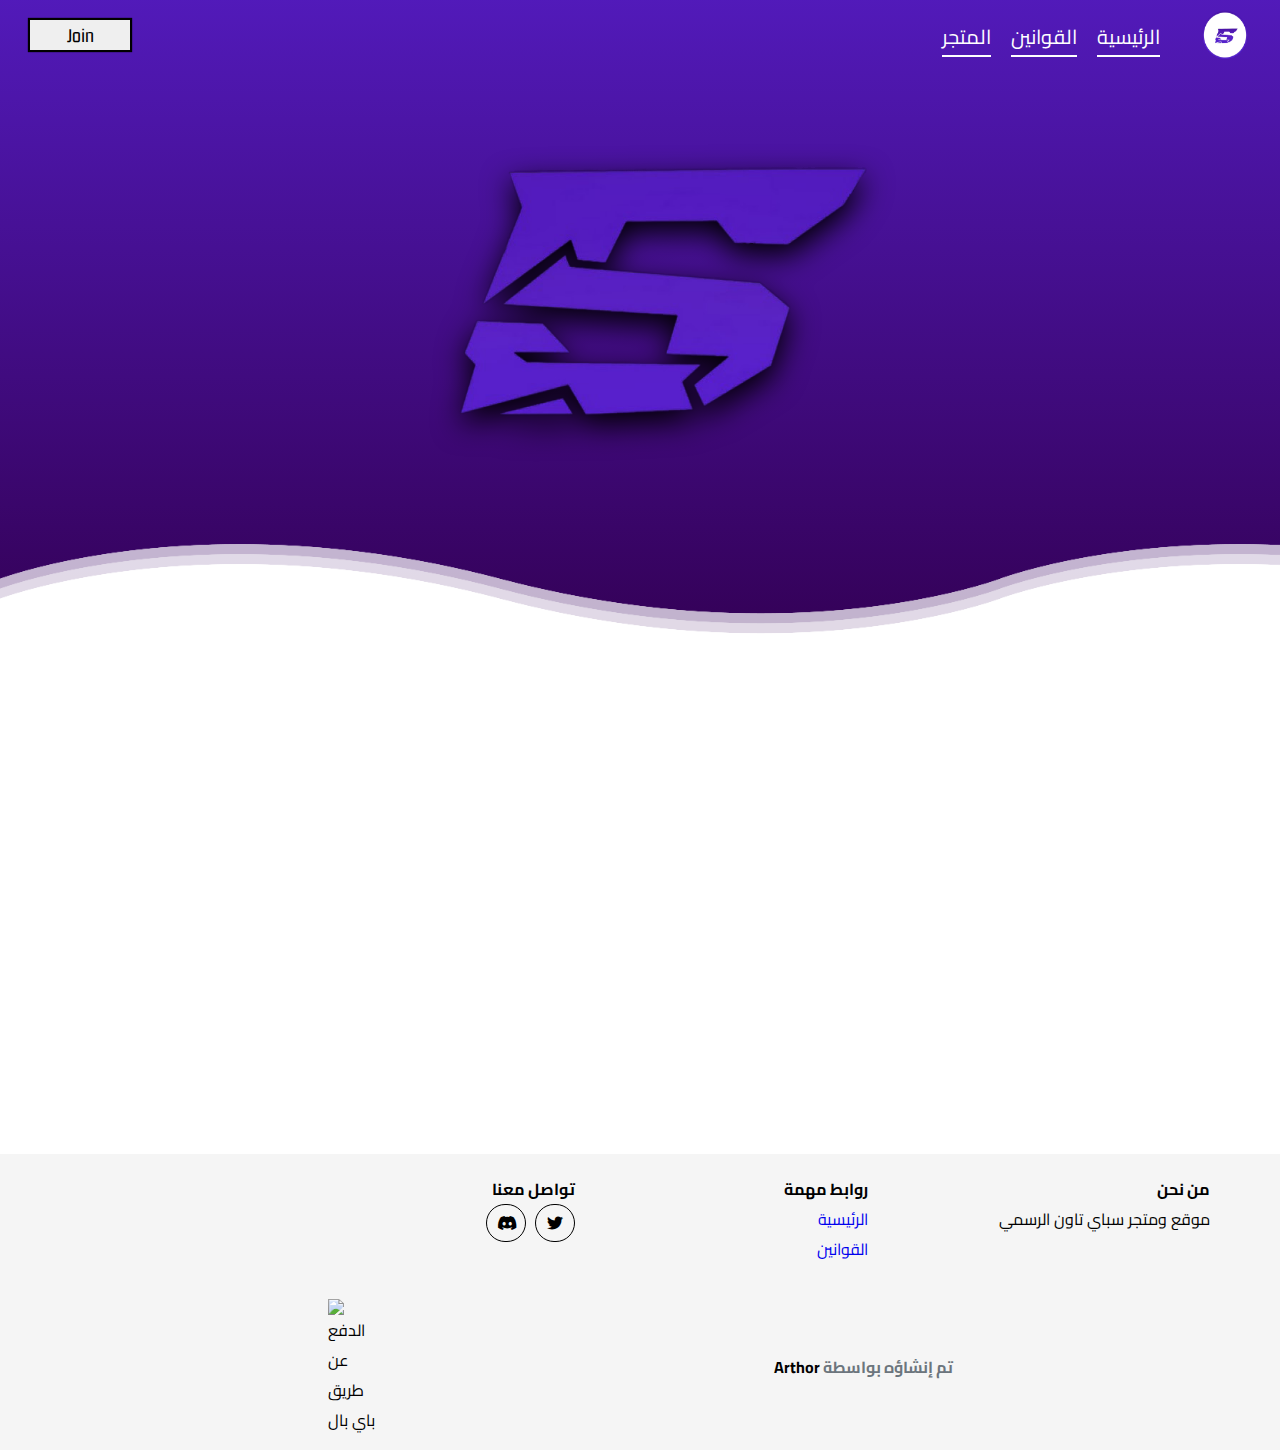
==== index.html @ 79474438 "." ====
<!DOCTYPE html>
<html lang="en">
<head>
    <script src="https://code.jquery.com/jquery-3.6.0.js">
    </script>
    <link rel="icon" href="baner.png">
    <title>SpyTown</title>
    <link rel="stylesheet" href="site.css">
    <link rel="preconnect" href="https://fonts.googleapis.com">
    <link rel="preconnect" href="https://fonts.gstatic.com" crossorigin>
    <link href="https://fonts.googleapis.com/css2?family=Gemunu+Libre:wght@700&display=swap" rel="stylesheet">
    <link rel="stylesheet" type="text/css" href="https://cdnjs.cloudflare.com/ajax/libs/font-awesome/6.0.0-beta2/css/all.min.css">
</head>
<body>
    <nav>
        <div class="btn">
            <button>Join</button>
            <div class="jo">
                <span>
                    <a href="fivem://connect/4r5vpv"><img src="csbcC3C.png" class="bg"></a>
                    <a href="ts3server://103.252.90.66:10050"><img src="Z.png"></a>
                    <a href="https://discord.gg/3Xc8AMKzqm" target="_blank"><img src="Icon-Discord.png"></a>
                </span>
            </div>
        </div>
        <header>
            <img src="Spy.png" class="logo">
            <ul>
                <a href="Store.html"><li>المتجر</li></a>
                <a href="Rules.html"><li>القوانين</li></a>
                <a href="index.html"><li>الرئيسية</li></a>
            </ul>
            
        </header>
    </nav>
    <div class="banner">
        <img  src="baner.png" class="spytown">
        <div class='wave wave1'></div>
        <div class='wave wave2'></div>
        <div class='wave wave3'></div>
        <div class='wave wave4'></div>
    </div>
    <div class="footer">
        <div class="container">
            <div class="row">
                <div class="footer-col">
                    <h4>تواصل معنا</h4>
                    <a href="https://discord.gg/3Xc8AMKzqm"><i class="fab fa-discord"></i></a>
                    <a href=""><i class="fab fa-twitter" id="tw"></i></a>
                </div>
                <div class="footer-col">
                    <h4>روابط مهمة</h4>
                    <p><a href="index.html">الرئيسية</a></p>
                    <p><a href="Rules.html">القوانين</a></p>
                </div>
                <div class="footer-col3">
                    <h4>من نحن</h4>
                    <p>موقع ومتجر سباي تاون الرسمي</p>
                </div>
            </div>
        </div>
    </div>
    <div class="footer-creater">
        <div class="row">
            <img class="bank" src="https://img.icons8.com/color/48/000000/paypal.png" title=" الدفع عن طريق باي بال"/>
            <h4>Arthor <code>تم إنشاؤه بواسطة</code></h4>
        </div>
    </div>
    <script src="SL.js"></script>
</body>
</html>
---- site.css ----
@import url('https://fonts.googleapis.com/css2?family=Cairo:wght@600&display=swap');
@import url('https://fonts.googleapis.com/css2?family=Cairo:wght@200;300;600;700&display=swap');

/* width */
::-webkit-scrollbar {
    width: 9px;
}
  
  /* Track */
::-webkit-scrollbar-track {
    background: none;
}
  
  /* Handle */
::-webkit-scrollbar-thumb {
    background: #3C0871;
}
  
  /* Handle on hover */
::-webkit-scrollbar-thumb:hover {
    background: #555;
}

*{
    margin: 0%;
    padding: 0%;
    list-style: none;
    transition: .2s;
    box-sizing: border-box;
    font-family: 'Cairo', sans-serif;
    text-decoration: none;
}
nav{
    display: flex;
    z-index: 999;
    position: relative;
    width: 100%;
    height: 70px;
    justify-content: space-between;
    align-items: center;
}
header{
    width: 300px;
    display: flex;
    justify-content: space-between;
    flex-direction: row-reverse;
    position: relative;
    left: -10px;
}
.btn{
    display: flex;
    flex-direction: column;
    position: relative;
    display: inline-block;
    margin-left: 30px;
}
button{
    border: 1px solid #000;
    width: 100px;
    position: relative;
    display: flex;
    justify-content: center;
    font-family: 'Gemunu Libre', sans-serif;
    font-size: 20px;
    height: 30px;
    border: none;
    align-items: center;
    cursor: pointer;
    box-shadow: 0px 0px 1px 2px;
    
}
ul{
    display: flex;
    justify-content: right;
    gap: 20px;
    align-items: center;
    position: relative;
    margin-bottom: -5px;
    width: 100%;
}
li{
    font-size: 20px;
    cursor: pointer;
    border-bottom: 2px solid #fff;
    color: #fff;
}
.logo{
    width: 90px;
    float: right;
    margin-left: 20px;
    height: 50px;
    position: relative;
}
.jo{
    display: none;
    position: absolute;
    background-color: #000;
    min-width: 90px;
    box-shadow: 0px 8px 16px 0px rgba(0,0,0,0.2);
    padding: 12px 16px;
    z-index: 1;
    border-radius: 5px;
    top: 31px;
    left: -15px;
}
.jo span{
    display: flex;
    flex-wrap: wrap;
    width: 100px;
    justify-content: center;
}
.jo .bg{
    width: 60px;
}
.jo img{
    width: 45px;
    margin: 1px;
    border: 1px solid #000;
    padding: 5px;
    border-radius: 5px;
}
.jo img:hover{
    background-color: #000;
    padding: 4px;
    border-radius: 5px;
}
.btn:hover .jo {
    display: block;
}
.banner{
    background: #25003d;  /* fallback for old browsers */
    background: -webkit-linear-gradient(to right, #531BBE, #330054);  /* Chrome 10-25, Safari 5.1-6 */
    background: linear-gradient(to bottom, #531BBE, #330054); /* W3C, IE 10+/ Edge, Firefox 16+, Chrome 26+, Opera 12+, Safari 7+ */
    display: flex;
    justify-content: center;
    overflow: hidden;
    top: -100px;
    position: relative;
    height: 76vh;
}
.spytown{
    height: 50vh;
    filter: drop-shadow( 0px 11px 15px  #000);
    position: relative;
    top: 70px;
}
.wave{
    position: absolute;
    bottom: 0px;
    left: 0;
    width: 100%;
    height: 90px;
    background: url(wave.png);
    background-size: 1000px 100px;
    z-index: 99;
}
.wave.wave1{
    animation: animation 30s linear infinite;
    z-index: 1000;
    opacity: 1;
    animation-delay: 0s;
    bottom: 0;
}
.wave.wave2{
    animation: animation2 15s linear infinite;
    z-index: 1000;
    opacity: 0.5;
    animation-delay: -5s;
    bottom: 10px;
}
.wave.wave3{
    animation: animation 30s linear infinite;
    z-index: 998;
    opacity: 0.2;
    animation-delay: -2s;
    bottom: 15;
}
.wave.wave4{
    animation: animation2 15s linear infinite;
    z-index: 999;
    opacity: 0.7;
    animation-delay: -5s;
    bottom: 20px;
}
@keyframes animation{
    0%{
        background-position-x: 0;
    }
    100%{
        background-position-x: 1000px;
    }
}
@keyframes animation2{
    0%{
        background-position-x: 0;
    }
    100%{
        background-position-x: -1000px;
    }
}

.container{
    max-width: 1170px;
    margin: auto;
    top: 10px;
}
.row{
    display: flex;
    flex-wrap: wrap;
    justify-content: right;
}
.footer{
    background: #F5F5F5;
    padding: 20px 0;
    text-align: right;
    margin-top: 400px;
}
.footer-col{
    width: 25%;
    padding: 0 15px;
}
.footer-col3{
    width: 25%;
    padding: 0 15px;
    margin-left: 50px;
}
.footer p{
    font-family: 'Cairo', sans-serif;
}
.footer i{
    color: #000;
    border: 1px solid #000;
    padding: 5px;
    width: 40px;
    border-radius: 50px;
    text-align: center;
    padding: 10px;
}
.footer i:hover{
    color: #fff;
    background-color: #000;
}
.footer i:nth-child(1){
    margin-left: 5px;
}
.footer-creater{
    background-color: #F5F5F5;
    padding: 15px;
}
.footer-creater .row{
    display: flex;
    justify-content: space-between;
    background-color: #F5F5F5;
    margin: auto;
    width: 50%;
    align-items: center;
}
.footer-creater .row code{
    color: #6c757d!important;
}
.bank{
    width: 50px;
}
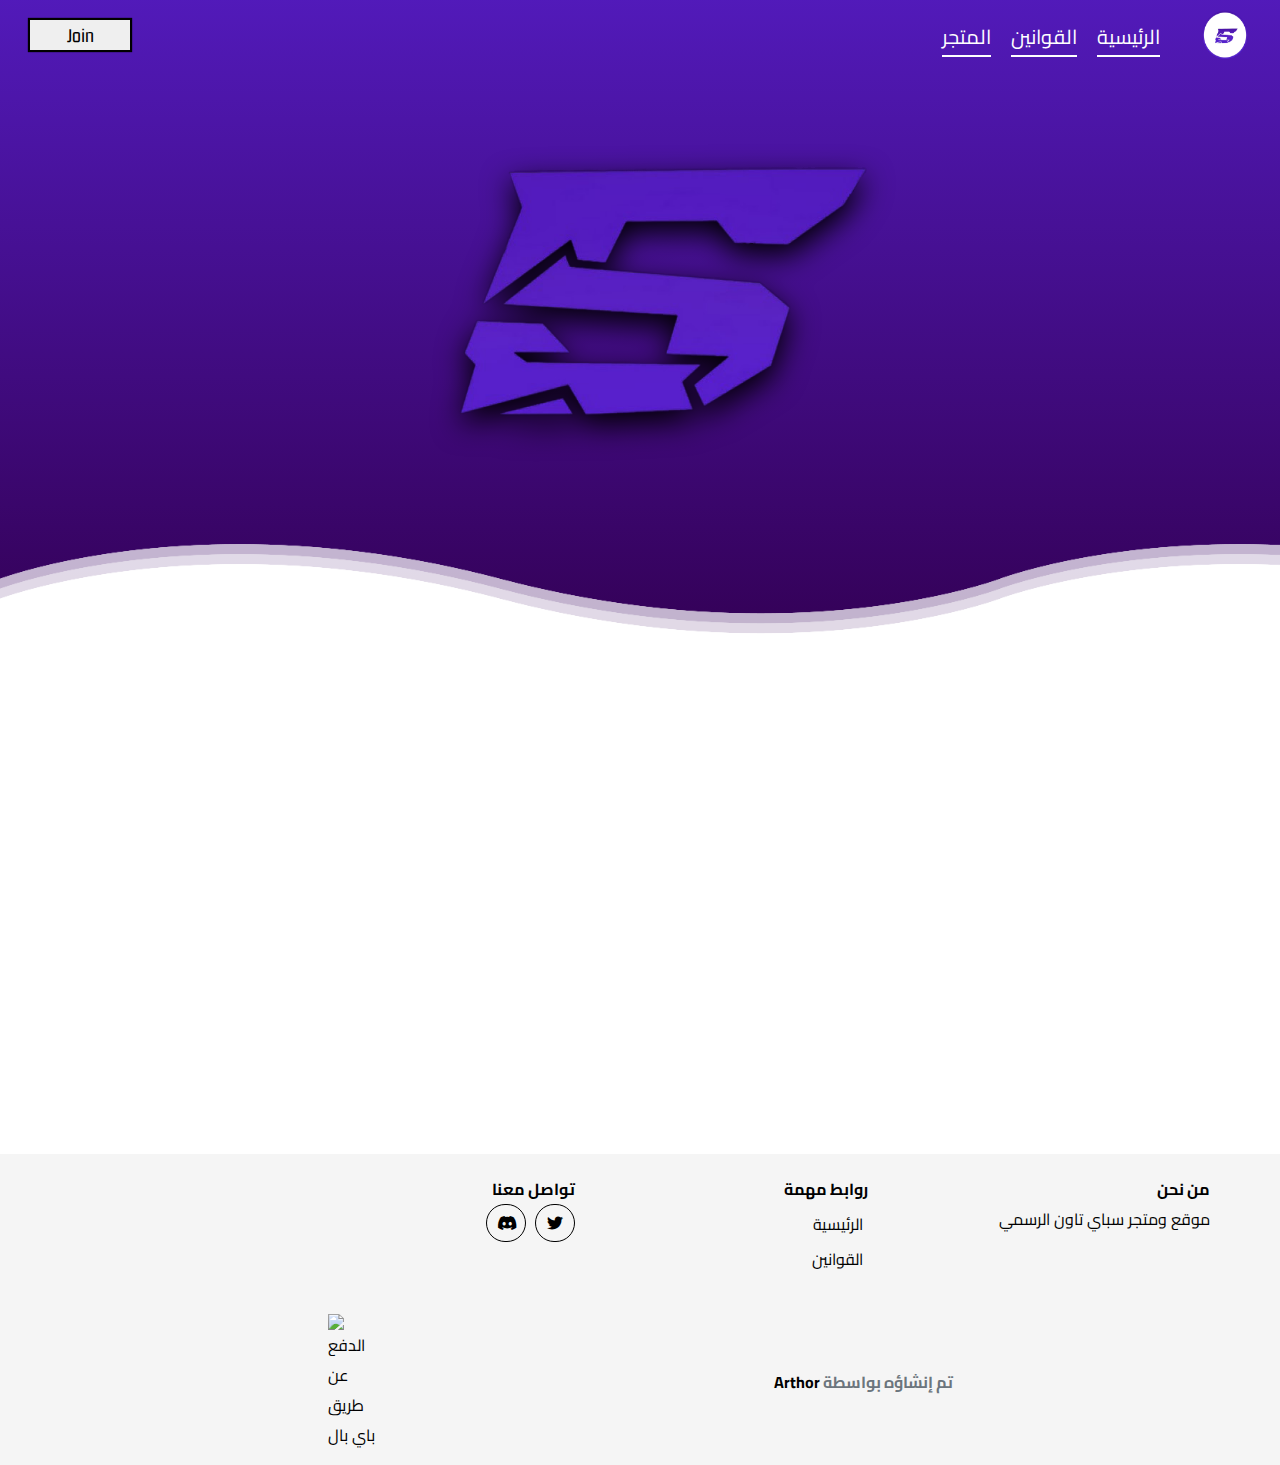
==== commit f4e58d66: "." ====
--- a/index.html
+++ b/index.html
@@ -50,8 +50,8 @@
                 </div>
                 <div class="footer-col">
                     <h4>روابط مهمة</h4>
-                    <p><a href="index.html">الرئيسية</a></p>
-                    <p><a href="Rules.html">القوانين</a></p>
+                    <p><a href="index.html" class="links">الرئيسية</a></p>
+                    <p><a href="Rules.html" class="links">القوانين</a></p>
                 </div>
                 <div class="footer-col3">
                     <h4>من نحن</h4>
--- a/site.css
+++ b/site.css
@@ -30,6 +30,9 @@
     box-sizing: border-box;
     font-family: 'Cairo', sans-serif;
     text-decoration: none;
+}
+body{
+    background: #fff;
 }
 nav{
     display: flex;
@@ -220,6 +223,12 @@
     width: 25%;
     padding: 0 15px;
 }
+.footer-col .links{
+    color: #000;
+}
+.footer-col p{
+    margin: 5px;
+}
 .footer-col3{
     width: 25%;
     padding: 0 15px;
@@ -261,4 +270,34 @@
 }
 .bank{
     width: 50px;
+}
+@media screen and (max-width: 600px) {
+    nav{
+        display: flex;
+        justify-content: right;
+    }
+    nav ul{
+        width: px;
+    }
+    nav ul li{
+        font-size: 15px;
+    }
+    .banner{
+        height: 60vh;
+    }
+    .banner .spytown{
+        width: 140%;
+        position: relative;
+        top: 5px;
+    }
+    .pa img{
+        width: 95%;
+    }
+    .btn{
+        display: none;
+    }
+    .Rul{
+        position: relative;
+        top: -90px;
+    }
 }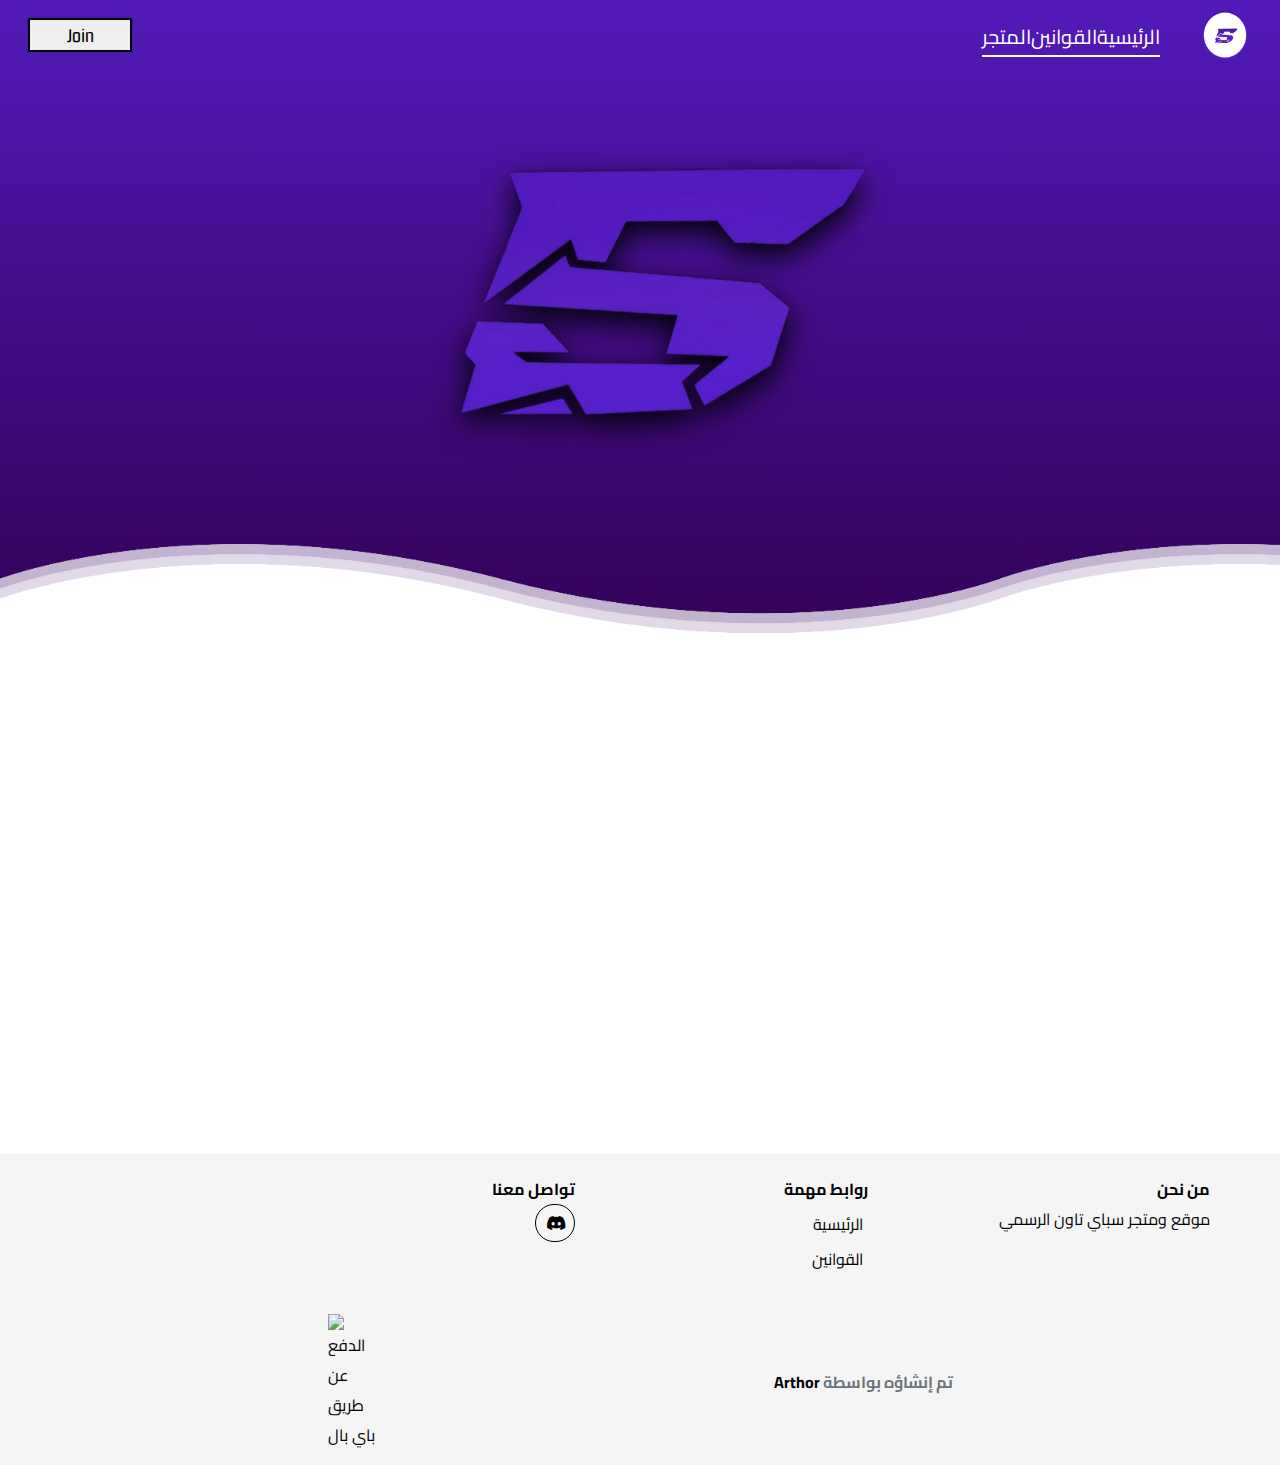
==== commit fdb55135: "." ====
--- a/index.html
+++ b/index.html
@@ -10,6 +10,7 @@
     <link rel="preconnect" href="https://fonts.gstatic.com" crossorigin>
     <link href="https://fonts.googleapis.com/css2?family=Gemunu+Libre:wght@700&display=swap" rel="stylesheet">
     <link rel="stylesheet" type="text/css" href="https://cdnjs.cloudflare.com/ajax/libs/font-awesome/6.0.0-beta2/css/all.min.css">
+    <meta name="viewport" content="width=device-width, initial-scale=1.0">
 </head>
 <body>
     <nav>
@@ -45,8 +46,7 @@
             <div class="row">
                 <div class="footer-col">
                     <h4>تواصل معنا</h4>
-                    <a href="https://discord.gg/3Xc8AMKzqm"><i class="fab fa-discord"></i></a>
-                    <a href=""><i class="fab fa-twitter" id="tw"></i></a>
+                    <a href="https://discord.gg/3Xc8AMKzqm" class="link"><i class="fab fa-discord"></i></a>
                 </div>
                 <div class="footer-col">
                     <h4>روابط مهمة</h4>
--- a/site.css
+++ b/site.css
@@ -76,7 +76,7 @@
 ul{
     display: flex;
     justify-content: right;
-    gap: 20px;
+    gap: 0px;
     align-items: center;
     position: relative;
     margin-bottom: -5px;
@@ -157,6 +157,7 @@
     background: url(wave.png);
     background-size: 1000px 100px;
     z-index: 99;
+    border: none;
 }
 .wave.wave1{
     animation: animation 30s linear infinite;
@@ -271,30 +272,40 @@
 .bank{
     width: 50px;
 }
-@media screen and (max-width: 600px) {
+@media screen and (max-width: 900px) {
     nav{
         display: flex;
-        justify-content: right;
+        justify-content: space-around;
+        flex-direction: column;
+        align-items: flex-end;
     }
     nav ul{
         width: px;
     }
     nav ul li{
         font-size: 15px;
+        margin-left: 30px;
     }
     .banner{
-        height: 60vh;
+        height: 50vh;
     }
     .banner .spytown{
-        width: 140%;
+        width: 350px;
         position: relative;
-        top: 5px;
+        top: 100px;
+        height: 190px;
     }
     .pa img{
         width: 95%;
     }
     .btn{
         display: none;
+    }
+    .row{
+        font-size: 10px;
+    }
+    .bank{
+        width: 30px;
     }
     .Rul{
         position: relative;
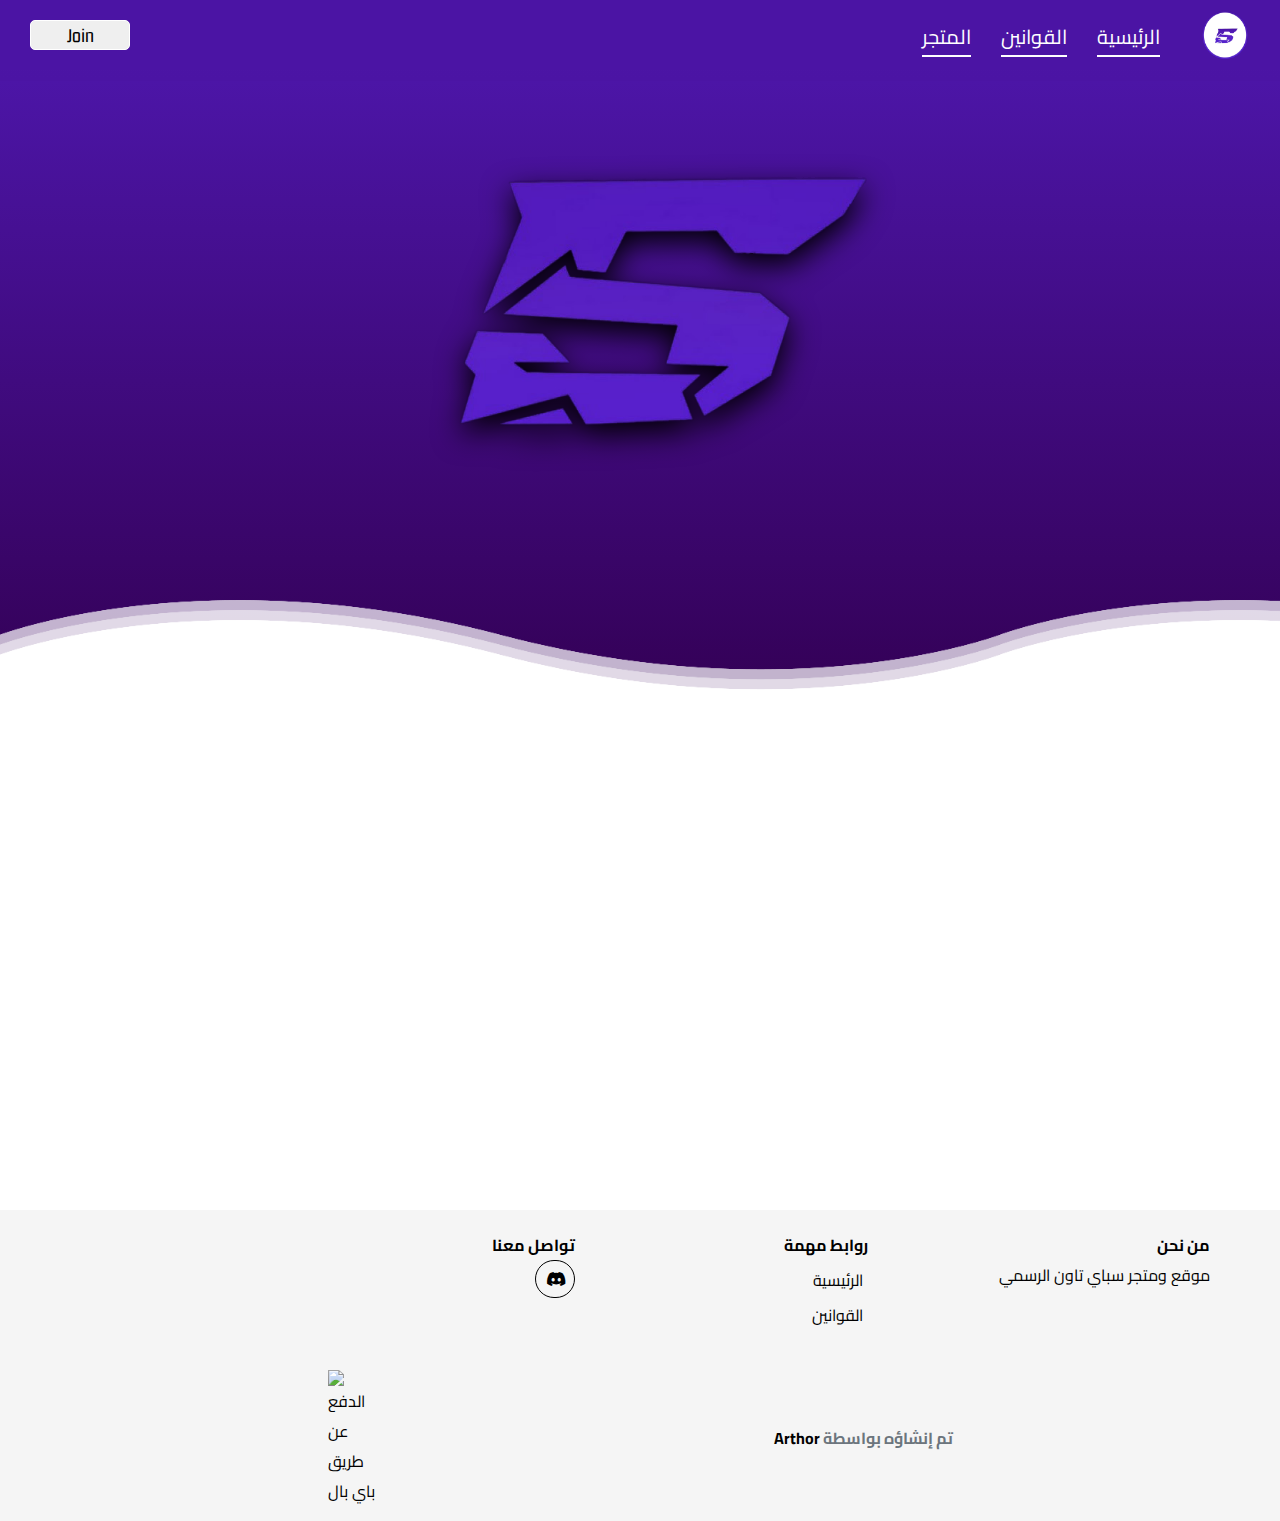
==== commit e9aa24db: "." ====
--- a/index.html
+++ b/index.html
@@ -31,8 +31,17 @@
                 <a href="Rules.html"><li>القوانين</li></a>
                 <a href="index.html"><li>الرئيسية</li></a>
             </ul>
-            
         </header>
+        <div class="ham" id="ham">
+            <span></span>
+            <div class="linkm" id="linkm">
+                <ul>
+                    <a href="index.html"><li>الرئيسية</li></a>
+                    <a href="Rules.html"><li>القوانين</li></a>                    
+                    <a href="Store.html"><li>المتجر</li></a>
+                </ul>
+            </div>
+        </div>
     </nav>
     <div class="banner">
         <img  src="baner.png" class="spytown">
--- a/site.css
+++ b/site.css
@@ -33,6 +33,10 @@
 }
 body{
     background: #fff;
+    overflow-x: hidden;
+}
+.ham{
+    display: none;
 }
 nav{
     display: flex;
@@ -42,6 +46,9 @@
     height: 70px;
     justify-content: space-between;
     align-items: center;
+    position: fixed;
+    z-index: 9999;
+    background-color: #4B14A4;
 }
 header{
     width: 300px;
@@ -59,7 +66,6 @@
     margin-left: 30px;
 }
 button{
-    border: 1px solid #000;
     width: 100px;
     position: relative;
     display: flex;
@@ -67,11 +73,10 @@
     font-family: 'Gemunu Libre', sans-serif;
     font-size: 20px;
     height: 30px;
-    border: none;
+    border: 1px solid #fff;
     align-items: center;
     cursor: pointer;
-    box-shadow: 0px 0px 1px 2px;
-    
+    border-radius: 5px;
 }
 ul{
     display: flex;
@@ -81,12 +86,14 @@
     position: relative;
     margin-bottom: -5px;
     width: 100%;
+    
 }
 li{
     font-size: 20px;
     cursor: pointer;
     border-bottom: 2px solid #fff;
     color: #fff;
+    margin-left: 30px;
 }
 .logo{
     width: 90px;
@@ -140,13 +147,21 @@
     overflow: hidden;
     top: -100px;
     position: relative;
-    height: 76vh;
+    height: 90vh;
+}
+.banner::before{
+    content: '';
+    position: absolute;
+    top: 10%;
+    width: 100%;
+    height: 100px;
+    background: linear-gradient(to top,#4B14A4,transparent);
 }
 .spytown{
     height: 50vh;
     filter: drop-shadow( 0px 11px 15px  #000);
     position: relative;
-    top: 70px;
+    top: 150px;
 }
 .wave{
     position: absolute;
@@ -160,7 +175,7 @@
     border: none;
 }
 .wave.wave1{
-    animation: animation 30s linear infinite;
+    animation: animation 10s linear infinite;
     z-index: 1000;
     opacity: 1;
     animation-delay: 0s;
@@ -174,7 +189,7 @@
     bottom: 10px;
 }
 .wave.wave3{
-    animation: animation 30s linear infinite;
+    animation: animation 10s linear infinite;
     z-index: 998;
     opacity: 0.2;
     animation-delay: -2s;
@@ -278,37 +293,134 @@
         justify-content: space-around;
         flex-direction: column;
         align-items: flex-end;
+        background-color: transparent;
     }
     nav ul{
         width: px;
     }
     nav ul li{
         font-size: 15px;
-        margin-left: 30px;
+        margin-left: 20px;
+    }
+    .ham{
+        background-color: #000;
+        height: 35px;
+        width: 45px;
+        position: absolute;
+        display: flex;
+        left: 30px;
+        justify-content: center;
+        border-radius: 5px;
+    }
+    .ham span{
+        width: 20px;
+        height: 3px;
+        background-color: #fff;
+        position:absolute;
+        top: 13px;
+        margin-top: 3px;
+        border-radius: 5px;
+        margin-right: 10px;
+    }
+    .ham span::before{
+        content: '';
+        position: absolute;
+        top: -9px;
+        width: 30px;
+        height: 3px;
+        background-color: #fff;
+        border-radius: 5px;
+    }
+    .ham span::after{
+        content: '';
+        position: absolute;
+        top: 9px;
+        width: 30px;
+        height: 3px;
+        background-color: #fff;
+        border-radius: 5px;
+    }
+    .linkm{
+        background-color: black;
+        width: 600%;
+        height: 0vh;
+        position: absolute;
+        left: 0px;
+        display: flex;
+        flex-direction: column;
+        top: 40px;
+        border-radius: 5px;
+        transition: .50s;
+    }
+    .linkm.active{
+        height: 20vh;
+    }
+    .linkm ul{
+        flex-wrap: wrap;
+        flex-direction: column-reverse;
+        width: 90%;
+        text-align: right;
+        display: block;
+        visibility: hidden;
+        transition: 0s;
+    }
+    .linkm ul.active{
+        visibility: visible;
+        transition: 0.1s;
+    }
+    .linkm ul li{
+        margin-top: 10px;
+        margin-bottom: 20px;
+        padding-right: 10px;
+    } 
+    .linkm ul li:hover{
+        background-color: #fff;
+        color: #000;
+        border-radius: 5px;
+    }
+    header ul{
+        display: none;
+    }
+    .logo{
+        width: 70px;
+        float: right;
+        height: 40px;
+        position: relative;
     }
     .banner{
-        height: 50vh;
+        height: 80vh;
+    }
+    .banner .spytown{
+        width: 600px;
+        position: relative;
+        top: 200px;
+        height: 400px;
+    }
+    .pa img{
+        width: 95%;
+    }
+    .btn{
+        display: none;
+    }
+    .row{
+        font-size: 10px;
+    }
+    .bank{
+        width: 30px;
+    }
+    .Rul{
+        position: relative;
+        top: -90px;
+    }
+}
+@media screen and (max-width: 376px){
+    .banner{
+        height: 55vh;
     }
     .banner .spytown{
         width: 350px;
         position: relative;
-        top: 100px;
+        top: 70px;
         height: 190px;
     }
-    .pa img{
-        width: 95%;
-    }
-    .btn{
-        display: none;
-    }
-    .row{
-        font-size: 10px;
-    }
-    .bank{
-        width: 30px;
-    }
-    .Rul{
-        position: relative;
-        top: -90px;
-    }
 }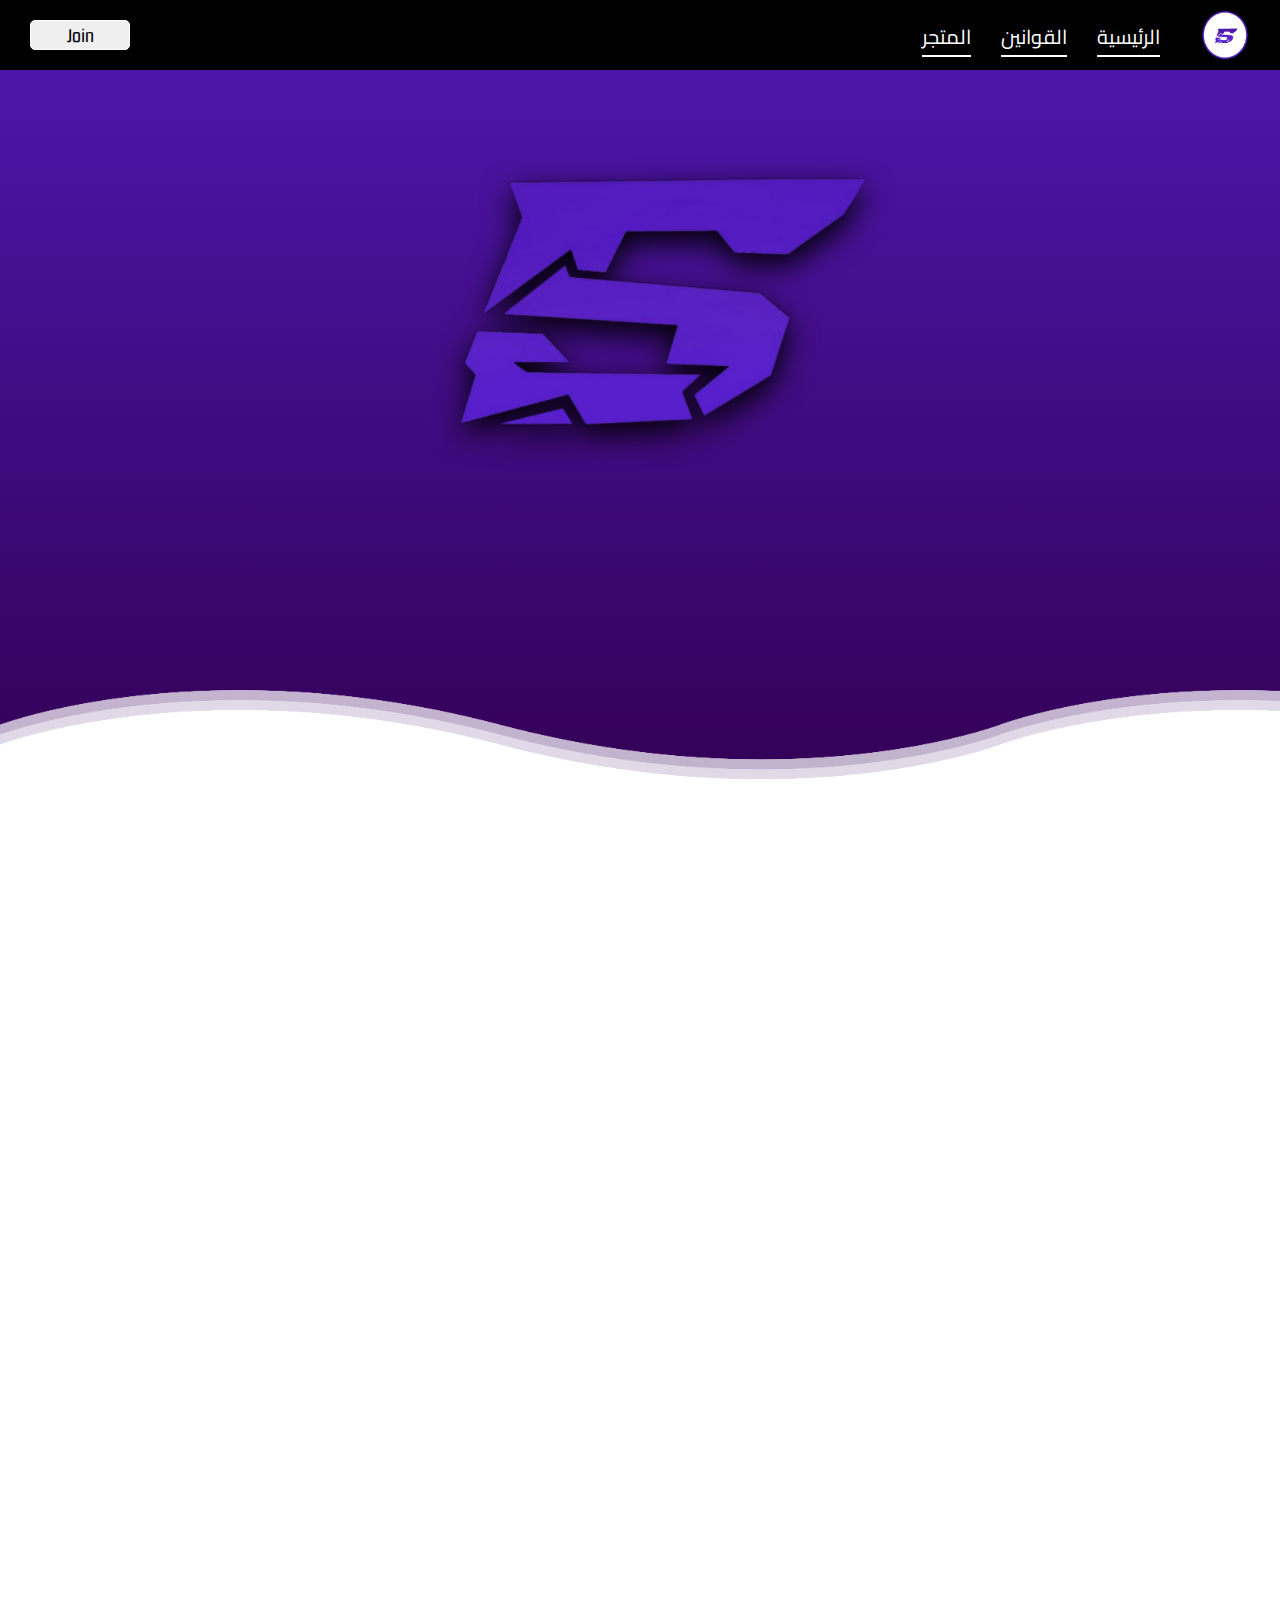
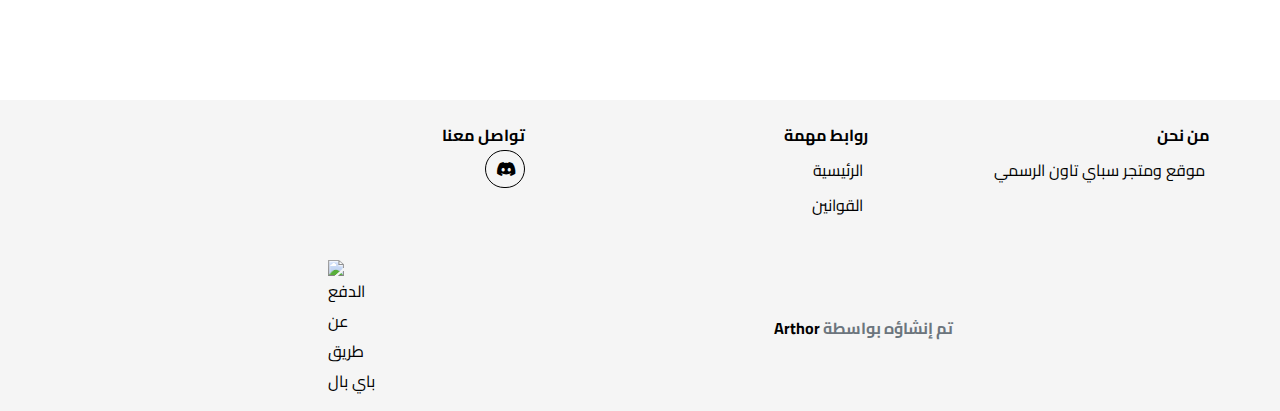
==== commit 781431e2: "mobile" ====
--- a/index.html
+++ b/index.html
@@ -34,6 +34,7 @@
         </header>
         <div class="ham" id="ham">
             <span></span>
+            <img src="Close.png" id="close">
             <div class="linkm" id="linkm">
                 <ul>
                     <a href="index.html"><li>الرئيسية</li></a>
@@ -50,6 +51,16 @@
         <div class='wave wave3'></div>
         <div class='wave wave4'></div>
     </div>
+    <div class="Main-contain">
+        <div class="main">
+            <!--<div class="contain">
+                h3 & code
+            </div>-->
+            <!--<div class="contain">
+                h3 & code
+            </div>-->
+        </div>
+    </div>
     <div class="footer">
         <div class="container">
             <div class="row">
@@ -62,7 +73,7 @@
                     <p><a href="index.html" class="links">الرئيسية</a></p>
                     <p><a href="Rules.html" class="links">القوانين</a></p>
                 </div>
-                <div class="footer-col3">
+                <div class="footer-col">
                     <h4>من نحن</h4>
                     <p>موقع ومتجر سباي تاون الرسمي</p>
                 </div>
--- a/site.css
+++ b/site.css
@@ -26,7 +26,7 @@
     margin: 0%;
     padding: 0%;
     list-style: none;
-    transition: .2s;
+    transition: .5s;
     box-sizing: border-box;
     font-family: 'Cairo', sans-serif;
     text-decoration: none;
@@ -48,8 +48,9 @@
     align-items: center;
     position: fixed;
     z-index: 9999;
-    background-color: #4B14A4;
-}
+    background-color: #000;
+}
+
 header{
     width: 300px;
     display: flex;
@@ -147,15 +148,7 @@
     overflow: hidden;
     top: -100px;
     position: relative;
-    height: 90vh;
-}
-.banner::before{
-    content: '';
-    position: absolute;
-    top: 10%;
-    width: 100%;
-    height: 100px;
-    background: linear-gradient(to top,#4B14A4,transparent);
+    height: 100vh;
 }
 .spytown{
     height: 50vh;
@@ -218,7 +211,38 @@
         background-position-x: -1000px;
     }
 }
-
+.Main-contain{
+    height: 300px;
+    position: relative;
+    top: -50px;
+    display: flex;
+    flex-wrap: wrap;
+    transition: .5s;
+}
+.main{
+    display: flex;
+    justify-content: flex-end;
+    width: 100%;
+    margin: auto;
+    flex-wrap: wrap;
+    position: relative;
+}
+.contain{
+    display: flex;
+    flex-direction: column;
+    align-items: flex-end;
+    flex-wrap: wrap;
+    background: #000;
+    margin: 15px;
+    height: 15%;
+    width: 360px;
+    margin-top: 5px;
+    transition: .5s;
+    padding: 20px;
+    padding-top: 5px;
+    color: #fff;
+    border-radius: 5px;
+}
 .container{
     max-width: 1170px;
     margin: auto;
@@ -233,7 +257,7 @@
     background: #F5F5F5;
     padding: 20px 0;
     text-align: right;
-    margin-top: 400px;
+    margin-top: 500px;
 }
 .footer-col{
     width: 25%;
@@ -245,7 +269,7 @@
 .footer-col p{
     margin: 5px;
 }
-.footer-col3{
+.footer-col{
     width: 25%;
     padding: 0 15px;
     margin-left: 50px;
@@ -322,6 +346,19 @@
         border-radius: 5px;
         margin-right: 10px;
     }
+    .ham span.active{
+        display: none;
+    }
+    #close{
+        visibility: hidden;
+        transition: .0s;
+        height: 25px;
+        position: relative;
+        margin-top: 5px;
+    }
+    #close.active{
+        visibility: visible;
+    }
     .ham span::before{
         content: '';
         position: absolute;
@@ -343,9 +380,9 @@
     .linkm{
         background-color: black;
         width: 600%;
-        height: 0vh;
-        position: absolute;
-        left: 0px;
+        height: 160px;
+        position: absolute;
+        left: -500px;
         display: flex;
         flex-direction: column;
         top: 40px;
@@ -353,7 +390,7 @@
         transition: .50s;
     }
     .linkm.active{
-        height: 20vh;
+        left: 1px;
     }
     .linkm ul{
         flex-wrap: wrap;
@@ -363,6 +400,7 @@
         display: block;
         visibility: hidden;
         transition: 0s;
+        position: absolute;
     }
     .linkm ul.active{
         visibility: visible;
@@ -378,6 +416,9 @@
         color: #000;
         border-radius: 5px;
     }
+    nav{
+        position: relative;
+    }
     header ul{
         display: none;
     }
@@ -392,8 +433,8 @@
     }
     .banner .spytown{
         width: 600px;
-        position: relative;
-        top: 200px;
+        position: absolute;
+        top: 100px;
         height: 400px;
     }
     .pa img{
@@ -413,14 +454,94 @@
         top: -90px;
     }
 }
-@media screen and (max-width: 376px){
+@media screen and (max-width: 320px){
+    .wave{
+        border: none;
+    }
+    header{
+        left: 10px;
+    }
+    nav{
+        margin: 0;
+    }
+    .ham{
+        background-color: #000;
+        height: 35px;
+        width: 45px;
+        position: absolute;
+        display: flex;
+        left: 15px;
+        justify-content: center;
+        border-radius: 5px;
+    }
     .banner{
-        height: 55vh;
+        height: 65vh;
+        display: flex;
+        width: 100%;
+        align-items: center;
     }
     .banner .spytown{
         width: 350px;
         position: relative;
-        top: 70px;
         height: 190px;
+        top: -10px;
+    }
+    .contain{
+        display: flex;
+        flex-direction: column;
+        align-items: flex-end;
+        flex-wrap: wrap;
+        background: #000;
+        margin: 15px;
+        height: 15%;
+        width: 360px;
+        margin-top: 5px;
+        transition: .5s;
+        padding: 20px;
+        padding-top: 5px;
+        color: #fff;
+        border-radius: 5px;
+    }
+    .contain code{
+        text-align: right;
+    }
+    .footer{
+        background-color: #000;
+    }
+    .footer-col{
+        text-align: center;
+        width: 90px;
+        margin: auto;
+        height: 100px;
+        color: #fff;
+    }
+    .footer-col p{
+        margin: auto;
+        color: #fff;
+        font-weight: bold;
+    }
+    .footer-col .links{
+        color: rgb(97, 145, 233);
+        font-weight: bold;
+    }
+    .footer-col i{
+        color: #fff;
+        margin-top: 10px;
+        font-size: 15px;
+        width: 30px;
+        border: none;
+        margin-left: 50px;
+        position: relative;
+        left: -7px;
+    }
+    .footer-col .link{
+        color: #fff;
+        margin-top: 10px;
+        font-size: 15px;
+        border-radius: 50px;
+        width: 10px;
+    }
+    .footer-creater .row{
+        width: 90%;
     }
 }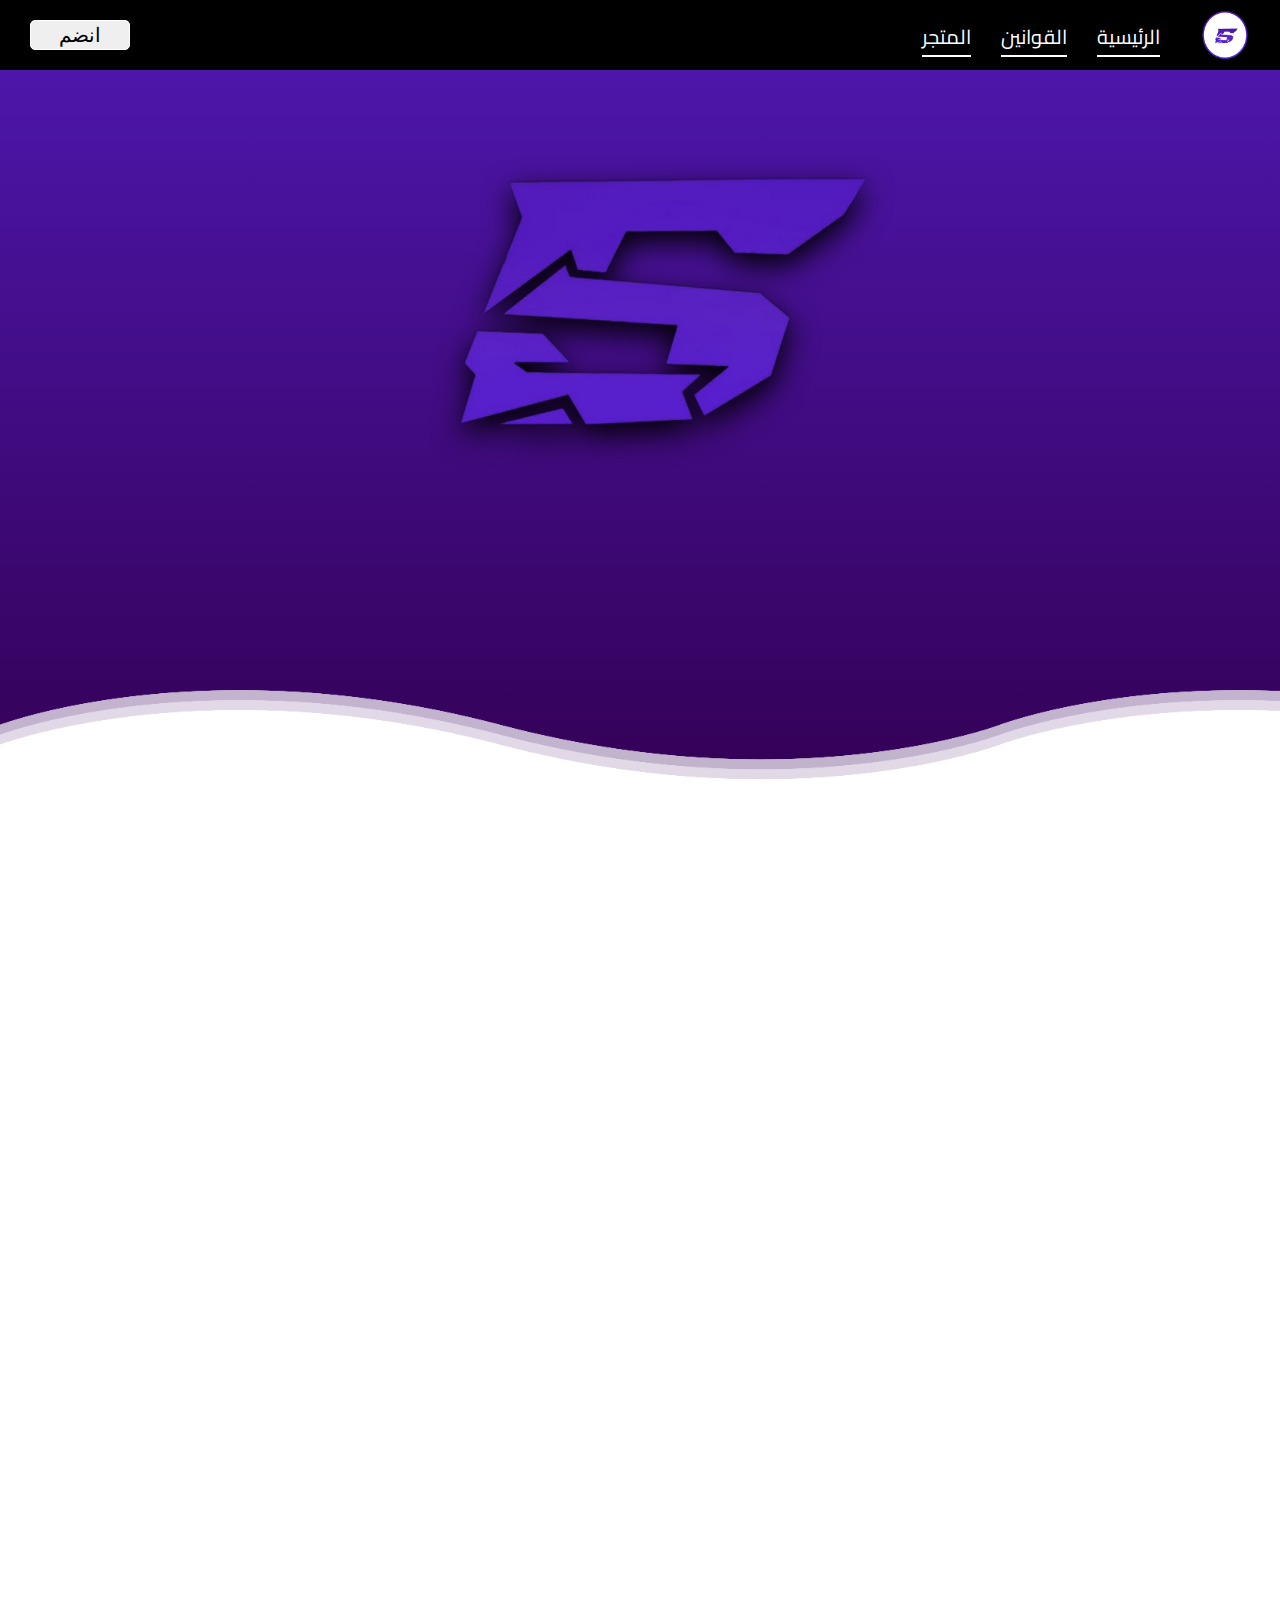
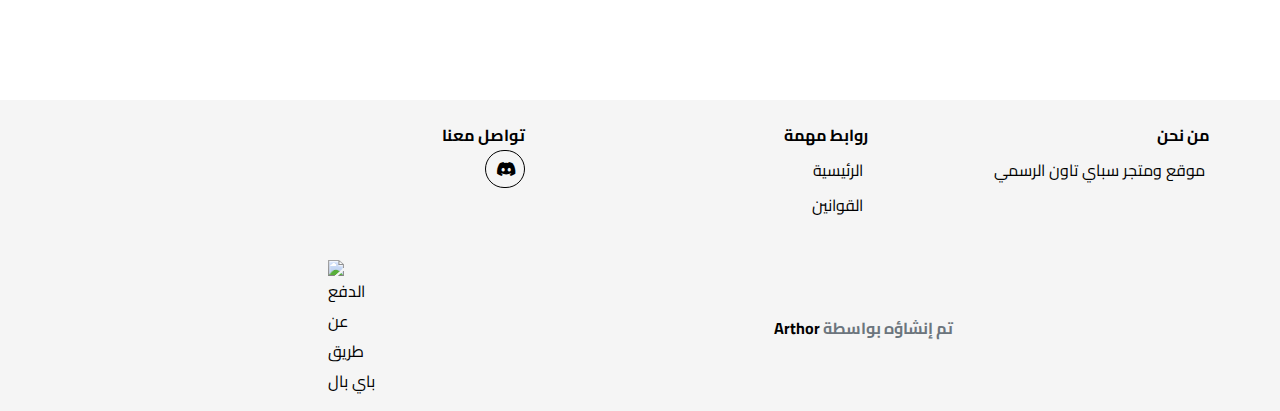
==== commit e8a90600: "." ====
--- a/index.html
+++ b/index.html
@@ -15,7 +15,7 @@
 <body>
     <nav>
         <div class="btn">
-            <button>Join</button>
+            <button>انضم</button>
             <div class="jo">
                 <span>
                     <a href="fivem://connect/4r5vpv"><img src="csbcC3C.png" class="bg"></a>
--- a/site.css
+++ b/site.css
@@ -36,6 +36,7 @@
     overflow-x: hidden;
 }
 .ham{
+    visibility: hidden;
     display: none;
 }
 nav{
@@ -49,6 +50,7 @@
     position: fixed;
     z-index: 9999;
     background-color: #000;
+    top: 0px;
 }
 
 header{
@@ -87,7 +89,6 @@
     position: relative;
     margin-bottom: -5px;
     width: 100%;
-    
 }
 li{
     font-size: 20px;
@@ -335,6 +336,7 @@
         left: 30px;
         justify-content: center;
         border-radius: 5px;
+        visibility: visible;
     }
     .ham span{
         width: 20px;
